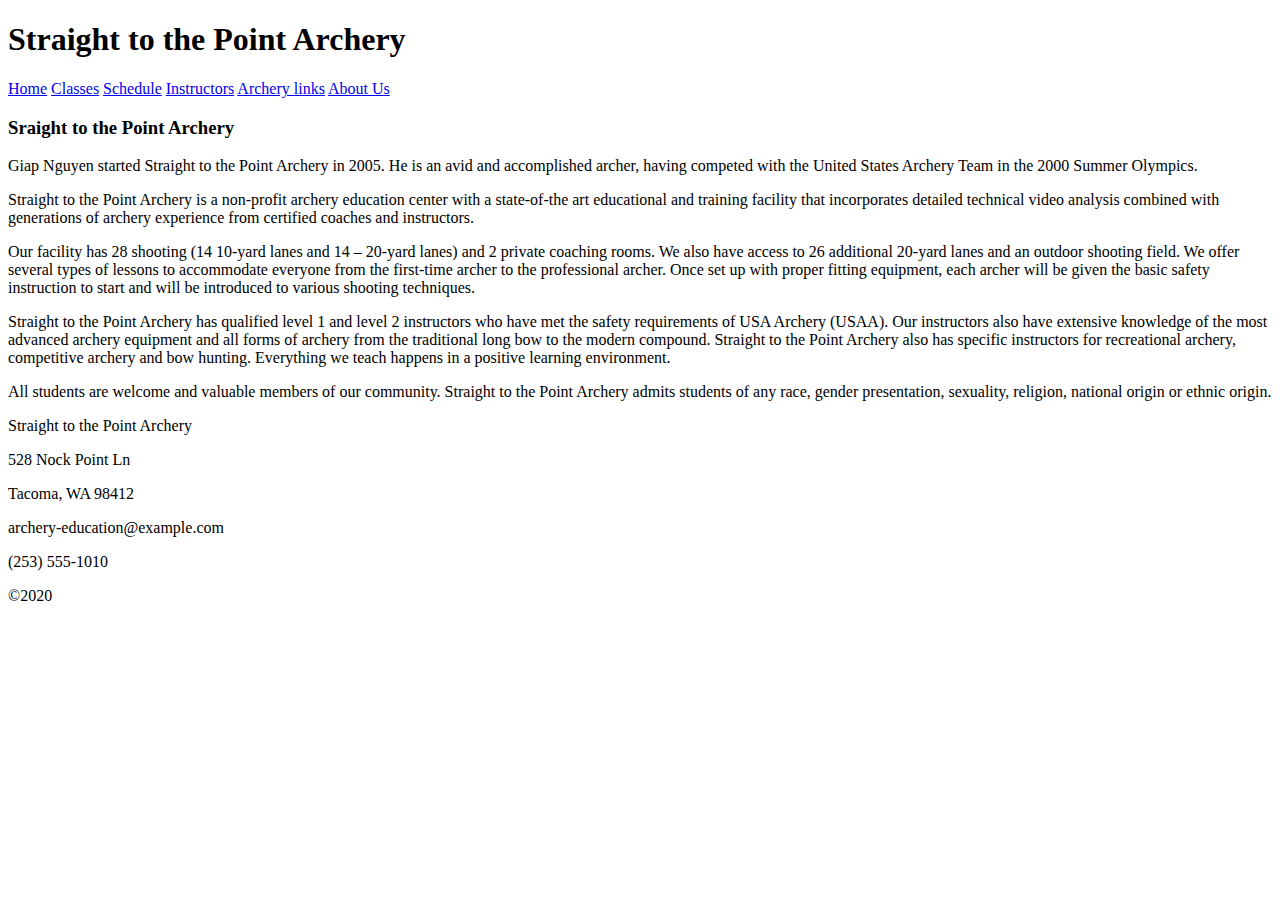
==== about-us.html @ 3678a664 "html part of assignment 7" ====
<!DOCTYPE html>
<html lang="en" dir="ltr">
  <head>
    <meta charset="utf-8">
    <title>Straight to the Point Archery</title>
  </head>
  <body>
    <h1>Straight to the Point Archery</h1>
    <nav class="top-navigation">
      <a href="index.html">Home</a>
      <a href="classes.html">Classes</a>
      <a href="schedule.html">Schedule</a>
      <a href="#">Instructors</a>
      <a href="#">Archery links</a>
      <a href="about-us.html">About Us</a>
    </nav>
    <h3>Sraight to the Point Archery</h3>
    <p>Giap Nguyen started Straight to the Point Archery in 2005. He is an avid and accomplished archer, having competed with the United States Archery Team in the 2000 Summer Olympics.</p>
    <p>Straight to the Point Archery is a non-profit archery education center with a state-of-the art educational and training facility that incorporates detailed technical video analysis combined with generations of archery experience from certified coaches and instructors.</p>

    <p>Our facility has 28 shooting (14 10-yard lanes and 14 – 20-yard lanes) and 2 private coaching rooms. We also have access to 26  additional 20-yard lanes  and an outdoor shooting field. We offer several types of lessons to accommodate everyone from the first-time archer to the professional archer. Once set up with proper fitting equipment, each archer will be given the basic safety instruction to start and will be introduced to various shooting techniques.</p>

    <p>Straight to the Point Archery has qualified level 1 and level 2 instructors who have met the safety requirements of USA Archery (USAA). Our instructors also have extensive knowledge of the most advanced archery equipment and all forms of archery from the traditional long bow to the modern compound. Straight to the Point Archery also has specific instructors for recreational archery, competitive archery and bow hunting. Everything we teach happens in a positive learning environment.</p>
    <p>All students are welcome and valuable members of our community. Straight to the Point
      Archery admits students of any race, gender presentation, sexuality, religion, national
      origin or ethnic origin.</p>
    <aside>
      <p>Straight to the Point Archery</p>
      <p>528 Nock Point Ln</p>
      <p>Tacoma, WA 98412</p>
      <p>archery-education@example.com</p>
      <p>(253) 555-1010</p>
    </aside>
    <footer>
      <p>©2020</p>
    </footer>
  </body>
</html>
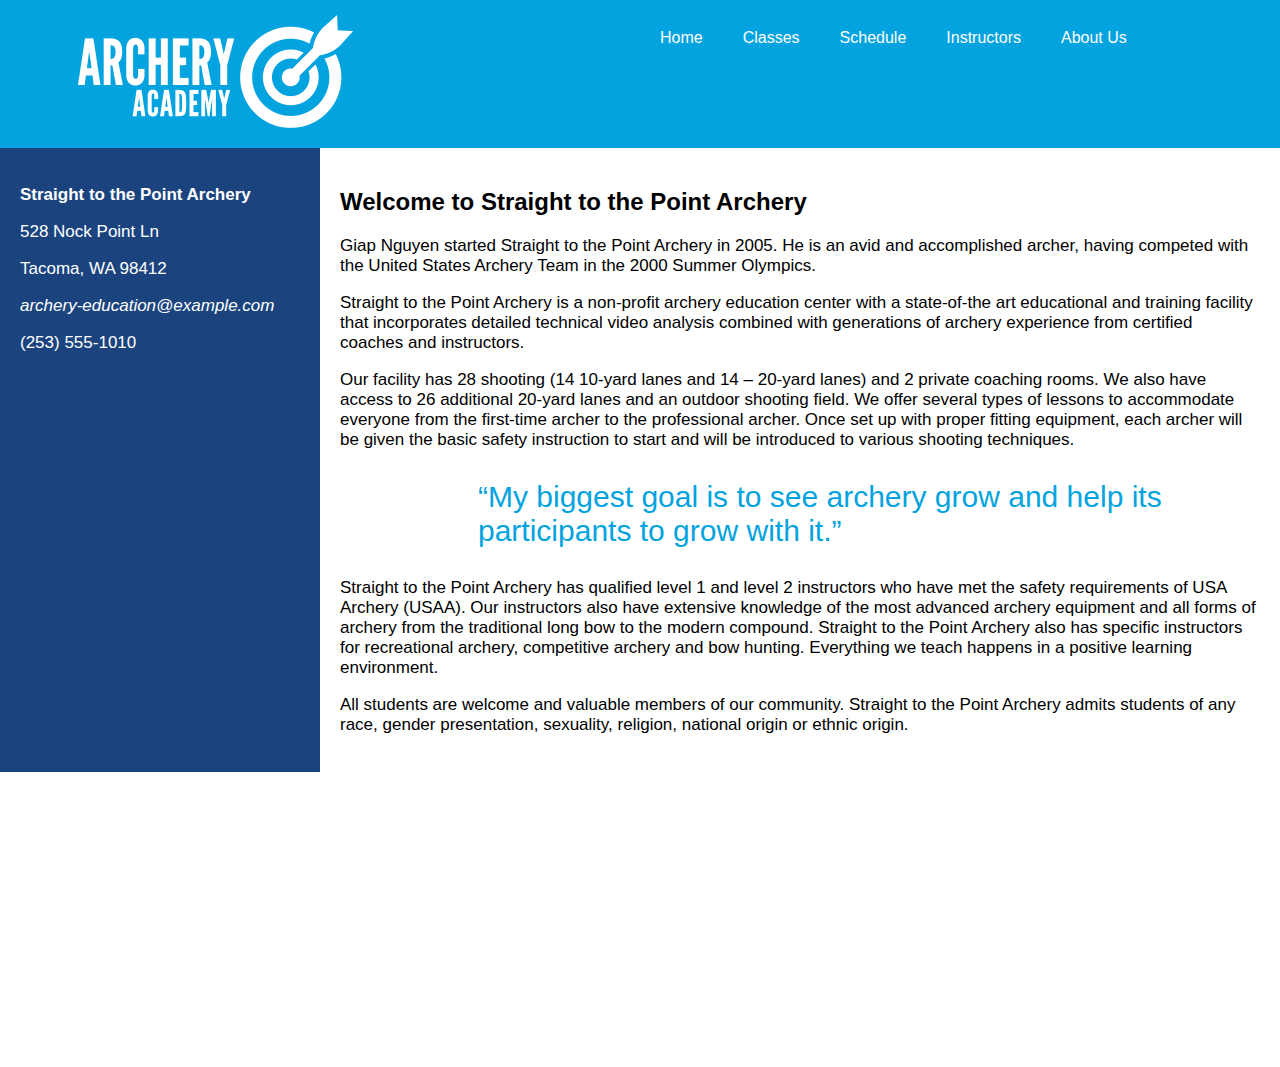
==== commit 6b4e4fb5: "finished archery project" ====
--- a/about-us.html
+++ b/about-us.html
@@ -3,36 +3,66 @@
   <head>
     <meta charset="utf-8">
     <title>Straight to the Point Archery</title>
+      <link rel="stylesheet" type="text/css" href="stylesheet.css">
   </head>
   <body>
-    <h1>Straight to the Point Archery</h1>
-    <nav class="top-navigation">
-      <a href="index.html">Home</a>
-      <a href="classes.html">Classes</a>
-      <a href="schedule.html">Schedule</a>
-      <a href="#">Instructors</a>
-      <a href="#">Archery links</a>
-      <a href="about-us.html">About Us</a>
-    </nav>
-    <h3>Sraight to the Point Archery</h3>
+
+      <header class="top-header">
+        <div class="header-logo-flex">
+        <img class="top-logo" src="images/archeryAcademy-logo-white.png" alt="Straight to the Point Archery logo">
+       </div>
+
+        <div class="header-nav-flex">
+        <nav class="top-navigation">
+          <a href="index.html">Home</a>
+          <a href="#">Classes</a>
+          <a href="schedule.html">Schedule</a>
+          <a href="#">Instructors</a>
+          <a href="about-us.html">About Us</a>
+        </nav>
+      </div>
+      </header>
+
+        <div class="row">
+          <div class="sidebar-style">
+            <h3>Straight to the Point Archery</h3>
+            <p>528 Nock Point Ln</p>
+            <p>Tacoma, WA 98412</p>
+            <p><em>archery-education@example.com</em></p>
+            <p>(253) 555-1010</p>
+        </div>
+          <article class="main-copy">
+            <h2>Welcome to Straight to the Point Archery</h2>
     <p>Giap Nguyen started Straight to the Point Archery in 2005. He is an avid and accomplished archer, having competed with the United States Archery Team in the 2000 Summer Olympics.</p>
     <p>Straight to the Point Archery is a non-profit archery education center with a state-of-the art educational and training facility that incorporates detailed technical video analysis combined with generations of archery experience from certified coaches and instructors.</p>
 
     <p>Our facility has 28 shooting (14 10-yard lanes and 14 – 20-yard lanes) and 2 private coaching rooms. We also have access to 26  additional 20-yard lanes  and an outdoor shooting field. We offer several types of lessons to accommodate everyone from the first-time archer to the professional archer. Once set up with proper fitting equipment, each archer will be given the basic safety instruction to start and will be introduced to various shooting techniques.</p>
-
+    <blockquote>“My biggest goal is to see archery grow and help its participants to grow with it.”</blockquote>
     <p>Straight to the Point Archery has qualified level 1 and level 2 instructors who have met the safety requirements of USA Archery (USAA). Our instructors also have extensive knowledge of the most advanced archery equipment and all forms of archery from the traditional long bow to the modern compound. Straight to the Point Archery also has specific instructors for recreational archery, competitive archery and bow hunting. Everything we teach happens in a positive learning environment.</p>
     <p>All students are welcome and valuable members of our community. Straight to the Point
       Archery admits students of any race, gender presentation, sexuality, religion, national
       origin or ethnic origin.</p>
-    <aside>
-      <p>Straight to the Point Archery</p>
-      <p>528 Nock Point Ln</p>
-      <p>Tacoma, WA 98412</p>
-      <p>archery-education@example.com</p>
-      <p>(253) 555-1010</p>
-    </aside>
-    <footer>
-      <p>©2020</p>
+    </article>
+    <footer class="footer-section">
+       <div class="footer-content">
+       <img class="footer-image" src="images/archeryAcademy-logo-white.png" alt="Straight to the Point Archery logo">
+
+        <p class="footer-text">Aborpos nisto inci tet aut que volupti beruptiberro to ex esseque invenienihil imaximu scideru ptistiusam consequunt</p>
+        <nav>
+            <ul class="footer-links">
+              <li><a href="#">Footer link 1</a></li>
+              <li>/</li>
+              <li><a href="#">Footer Link 2</a></li>
+              <li>/</li>
+              <li><a href="#">Footer Link 3</a></li>
+              <li>/</li>
+              <li><a href="#">Footer Link 4</a></li>
+           </ul>
+          </nav>
+        <p class="footer-text">© 2018 Archery Academy | Seattle, WA</p>
+     </div>
+
     </footer>
+    </div>
   </body>
 </html>
--- a/stylesheet.css
+++ b/stylesheet.css
@@ -0,0 +1,175 @@
+* {
+  box-sizing: border-box;
+}
+
+/* Style the body */
+body {
+  margin: 0;
+}
+
+/* Header/logo Title */
+.top-header {
+  padding: 15px;
+  background: #03a3df;
+  display: flex;
+  flex-wrap: wrap;
+}
+.header-logo-flex {
+  width: 50%;
+}
+.header-nav-flex {
+  width: 50%;
+}
+.top-logo {
+  margin-left: 10%;
+}
+/* Style the top navigation bar */
+.top-navigation {
+  font-family: Arial, helvetica, sans-serif;
+  display: flex;
+  flex-wrap: wrap;
+}
+
+/* Style the navigation bar links */
+.top-navigation a {
+  color: white;
+  padding: 14px 20px;
+  text-decoration: none;
+
+}
+
+/* Change color on hover */
+.top-navigation a:hover {
+  color: black;
+}
+
+.main-content-images {
+  width: 100%;
+}
+/* Column container */
+.row {
+  display: flex;
+  flex-wrap: wrap;
+}
+h1 {
+  font-family: Arial, helvetica, sans-serif;
+  font-weight: bold;
+  font-size: 40px;
+}
+h2 {
+  font-family: Arial, helvetica, sans-serif;
+  font-weight: bold;
+  font-size: 24px;
+}
+h3 {
+  font-family: Arial, helvetica, sans-serif;
+  font-weight: bold;
+  font-size: 17px;
+}
+
+/* Create two unequal columns that sits next to each other */
+.sidebar-style {
+  flex: 25%;
+  background-color: #1b447f;
+  padding: 20px;
+  color: white;
+  font-family: Arial, helvetica, sans-serif;
+  font-size: 17px;
+}
+
+.main-copy {
+  flex: 75%;
+  background-color: white;
+  padding: 20px;
+  font-family: Arial, helvetica, sans-serif;
+  font-size: 17px;
+
+}
+.schedule-layout {
+  display: flex;
+  flex-wrap: nowrap;
+  justify-content: space-around;
+  padding: 1%;
+}
+
+.schedule-item {
+  background-color: #ecb722;
+  width: 20%;
+  padding: 1%;
+}
+blockquote {
+  color: #03a3df;
+  font-family: Arial, helvetica, sans-serif;
+  font-size: 30px;
+  margin-left: 15%;
+}
+
+footer {
+  color: white;
+  font-family: Arial, Helvetica, sans-serif;
+  background-image: url(images/footerimage.jpg);
+  background-size: 100% 100%;
+}
+.footer-content {
+  width: 40%;
+  font-size: .6rem;
+  margin-right: 10px;
+
+}
+.footer-links ul {
+  color: white;
+  font-weight: 600;
+  font-size: .8rem;
+  display: inline;
+  text-decoration: none;
+  margin-left: 0;
+}
+.footer-links li {
+  color: white;
+  font-weight: 600;
+  font-size: .8rem;
+  display: inline;
+  text-decoration: none;
+  margin-left: 0;
+}
+.footer-links a {
+  color: white;
+  font-weight: 600;
+  font-size: .8rem;
+  display: inline;
+  text-decoration: none;
+  padding: .4rem;
+
+  }
+.footer-text {
+  font-weight: 400;
+  font-size: .7rem;
+  padding: 5%;
+  line-height: 110%;
+}
+
+.footer-logo-flex {
+  padding-left: 5%;
+  padding-right: 5%;
+  width: 100%;
+}
+.footer-section {
+  margin: auto;
+  width: 100%;
+}
+.footer-image {
+  width: 30%;
+  padding-top: 50px;
+  padding: 5%;
+}
+
+
+/* Responsive layout - when the screen is less than 700px wide, make the two columns stack on top of each other instead of next to each other */
+@media screen and (max-width: 700px) {
+  .row, .navbar, .top-header, .schedule-item {
+    flex-direction: column;
+  }
+  .header-logo-flex, .header-nav-flex {
+    width: 100%;
+  }
+}
